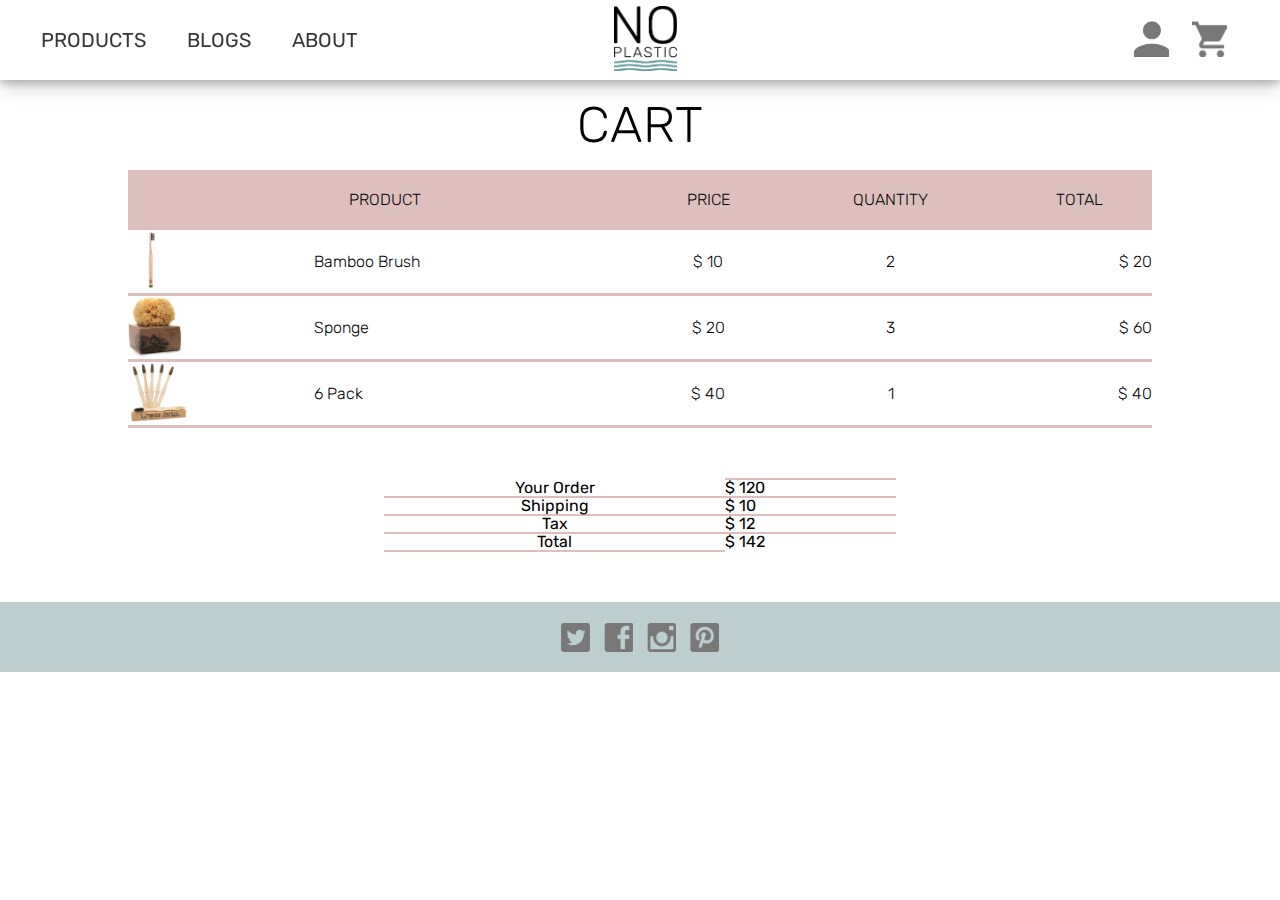
==== cart.html @ 3b0a66cd "cart" ====
<!DOCTYPE html>
<html>
    <head>
        <meta charset="utf-8">
        <title>No Plastic</title>
        <link href="https://fonts.googleapis.com/css?family=Rubik:300,400,700" rel="stylesheet">
        <link rel="icon" href="img/logo_icon.png">
        <link rel="stylesheet" href="css/reset.css">
        <link rel="stylesheet" href="css/styles_heida.css">
         <link rel="stylesheet" href="css/flex.css">
    </head>
    
    <body id="master">
        <!-- main-container heldur utan um allt og passar að það sé ekki meira en 1440px. -->
        <div class="main-container">
            <!-- Flex utan um flex-nav  -->
            <header id="main-header">
                <!-- Flex child af navbar til vinstri -->
                <div class="flex-nav-left">
                    <nav class="nav-left">
                        <ul class="navbar">
                            <li class="nav-buttons"><a href="products.html">Products</a>
                            </li>
                            <li class="nav-buttons"><a href="index.html">Blogs</a>
                            </li>
                            <li class="nav-buttons"><a href="index.html">About</a>
                            </li>
                        </ul>
                    </nav>
                </div>
                <div class="flex-nav-center">
                    <a href="index.html"><img class="logo" src="img/LOGO_LARGE.png"></a>
                </div>
                <!-- Flex child af navbar til hægri -->
                <div class="flex-nav-right">
                    <a href="index.html"><img class="nav-icon login-ico" src="img/signin.png"></a>
                    <a href="index.html"><img class="nav-icon cart-ico" src="img/cart.png"></a>
                </div>
            </header>
            <section class="cart_container">
                <div>
                    <h2>Cart</h2>
                </div>
                <table class="cart_items">
                    <tr>
                        <th colspan="2">Product</th>
                        <th>Price</th>
                        <th>Quantity</th>
                        <th>Total</th>
                    </tr>
                    <tr>
                        <td>
                            <img src="img/tannb_sv.png">
                        </td>
                        <td>Bamboo Brush</td>
                        <td class="ci_center">$ 10</td>
                        <td class="ci_center">2</td>
                        <td class="ci_right">$ 20</td>
                    </tr>
                    <tr>
                        <td>
                            <img src="img/sponge.png">
                        </td>
                        <td>Sponge</td>
                        <td class="ci_center">$ 20</td>
                        <td class="ci_center">3</td>
                        <td class="ci_right">$ 60</td>
                    </tr>
                    <tr>
                        <td>
                            <img src="img/tannb_6pack.png">
                        </td>
                        <td>6 Pack</td>
                        <td class="ci_center">$ 40</td>
                        <td class="ci_center">1</td>
                        <td class="ci_right">$ 40</td>
                    </tr>
                </table>
                <table class="cart_total">
                    <tr>
                        <th>Your Order</th>
                        <td>$ 120</td>
                    </tr>
                    <tr>
                        <th>Shipping</th>
                        <td>$ 10</td>
                    </tr>
                    <tr>
                        <th>Tax</th>
                        <td>$ 12</td>
                    </tr>
                    <tr>
                        <th>Total</th>
                        <td>$ 142</td>
                    </tr>
                </table>
            </section>
             <footer class="main-footer">
                <div class="footer-content">
                    <img class="footer-mynd" src="img/twitter.png">
                    <img class="footer-mynd" src="img/facebook.png">
                    <img class="footer-mynd" src="img/instagram.png">
                    <img class="footer-mynd" src="img/pinterest.png">
                </div>
            </footer>
        </div>
    </body>
</html>
---- css/styles_heida.css ----
/* ================================= 
  Base Styles
==================================== */

/* Typical body elements */
* {
    box-sizing: border-box;
    /* Undirlína ofl teknir af links */
    text-decoration: none;
}

/* Font family yfir allar síður */
body {
    font-family: 'Rubik', sans-serif;
}

/* Dropshadow undir navbar */
header {
    background: linear-gradient(to bottom, rgba(255,255,255,1) 60%, rgba(255,255,255,0.9), rgba(255,255,255,0.8)); /* Fade out pælingin í navbar */
    box-shadow: 0 4px 8px 0 rgba(0, 0, 0, 0.2), 0 6px 20px 0 rgba(0, 0, 0, 0.19);
    height: 80px;
    position: fixed; /* Set navbar í fixed position */
    top: 0; /* Staðsett á toppnum */
    width: 100%; /* Full width, annars fellur flexið saman*/
}

/* Navbar linkar skilgreindir */
li a {
    font-size: 20px;
    text-transform: uppercase;
    font-style: normal;
    font-weight: normal;
    line-height: 37px;
    font-size: 20px;
    text-align: center;
    /* textcolor noplastic */
    color: #363636;
    /* mér finnst betra að hafa engan skugga 
    text-shadow: 1px 1px 4px rgba(0, 0, 0, 0.25); */
}

li a:hover {
    text-decoration: underline;
    color: #ddbfbd;
}

/* Bil á milli hnappa í navbar */
.nav-buttons {
    margin-left: 41px
}

/* Stillingar á navbar í header */
.cart-ico {
    margin: 0 53px 0 22px;
}

.nav-icon {
    height: 36px;
}

 /* Þetta er til að stilla staðsetningu á logo og miðjusetja alveg (lagast fyrir lokaskil) */
.logo {
    margin: 0 120px 0 -80px;
    height: 65px;
}

.front-page {
    background-image: url(../img/main-banner.jpg);
    background-repeat: no-repeat;
    background-size: cover;
    background-position: center;
    height: 100vh;
}

/* Texti í forsíðumynd og shop now hnappur */

.title-button {
    display: flex;
    flex-direction: column;
    padding-top: 30%;
    padding-left: 50%;
}

#front-button {
    box-shadow: none;
    border: 1px solid #C2A2A0;
}

/* Heading texti í forsíðumynd mynd */
 h1.front-title-text{
    font-style: normal;
    font-weight: normal;
    line-height: 120px;
    font-size: 64px;
    text-align: center;
    color: #787878;
    margin-bottom: 20px;
}

/* Almennt fyrir h2 */
h2.h2-centered,
h2.h2-normal {
    font-style: normal;
    font-weight: 300;
    line-height: 94px;
    font-size: 50px;
    color: #000000;
    text-shadow: 2px 2px 4px rgba(0, 0, 0, 0.25);
}

h2.h2-centered {
    text-align: center;
    padding: 63px 0 59px;
}

h2.h2-normal {
    padding: 0 0 59px;
}

/* Bil sett svo texti klessist ekki við mynd */ 
.second {
    padding-left: 120px;
}

/* Texti á forsíðu */
.info-text {
    font-style: normal;
    font-weight: normal;
    line-height: 32px;
    font-size: 24px;
    max-width: 350px;
    margin: -20px 0 90px;
    color: #000000;
    text-shadow: 2px 2px 4px rgba(0, 0, 0, 0.25);
}

/* Bleikur takkarnir stórir  */
.btn-holder{
    margin:0 auto;
}
.btn-holder .btn{
    color: #fff;
    padding: 10px 25px;
    background-color: #DDBFBD;
    border: 3px solid #DDBFBD;
    box-shadow: 4px 4px 4px rgba(0, 0, 0, 0.25);
    border-radius: 20px;
    font-size: 24px;
}
.btn-holder .btn:hover{
    background-color: white;
    color: #DDBFBD;
    box-shadow: none;
}
/*Grænu takkarnir stórir */

.btn-holder-green .btn-green{
    color: #fff;
    padding: 10px 35px;
    background-color: #5D9699;
    border: 3px solid #5D9699;
    box-shadow: 4px 4px 4px rgba(0, 0, 0, 0.25);
    border-radius: 20px;
    font-size: 24px;
}
.btn-holder-green .btn-green:hover{
    background-color: white;
    color: #5D9699;
    box-shadow: none;
}

 /* Stillingar á vöruglugga */
.vara {
    padding-top: 20px;  /* Svo vörurnar klessist ekki við rammann á top */
    border: 3px solid #DDBFBD;
    box-sizing: border-box;
    border-radius: 20px;
}

.vara:hover {
    padding-top: 16px; /* Stoppar hökt í innihaldi þegar hoverað er yfir */
    border: 7px solid #DDBFBD;
    box-shadow: 3px 3px 4px rgba(0, 0, 0, 0.25);
}

.vara-text,
.vara-price {
    font-family: Rubik;
    font-style: normal;
    font-weight: 300;
    line-height: normal;
    font-size: 24px;
    text-align: center;
    color: #000000;
}

.vara-price {
    font-weight: normal;
    margin-bottom: 40px;
}

.info {
    width: 43%;
}

/* Bilið á milli vara og infoglugga */ 
.other-content {
    padding-top: 50px;
}

/* myndir í info gluggum */
.first {
    background-image: url(../img/plastics.jpg);
    background-repeat: no-repeat;
}

.fourth {
    background-image: url(../img/bakan.jpg);
    background-repeat: no-repeat;
}

/* paragraph textinn í info gluggum */
p.info-text {
    font-size: 30px;
}

/* Er í einhverju veseni með að koma iconunum í vertical align middle */
.main-footer {
    height: 70px;
    background-color: #BDCECF;
    /* margin-top: 90px; */
    width:100%;
    vertical-align: middle; /* Skoða hvað veldur að þetta virkar ekki */
   
   
}
.footer-content{
    display: flex;
    width: 100%;
    height: 100%;
    justify-content: center;
    align-items: center;
}

.footer-mynd {
    height: 29px;
    margin: 0 7px;
}


/* Stillingar á myndum í ramma */
.vara-mynd {
    align-self: center; /* kemur í veg fyrir að myndit "strekkist" */
    height: 300px; /* Myndir voru of stórar */
    margin-bottom: 30px; /* Ýta takka aðeins frá verðinu */
}

/* Safn af vörum með verðmiða */
.voru-content {
    display: flex;
    flex: 1;
    flex-wrap: wrap;
    align-self: center;
    margin: auto;
    justify-content: center;
}

.vara-texti {
    display: flex;
    flex-direction: column;
    align-self: center;
    margin: auto;
    justify-content: center;
    max-width: 1400px;
}

/***** CART SÍÐA - TABLES *****/


.cart_container h2 {
    margin-top: 100px;
    margin-bottom: 20px;
    font-size: 50px;
    font-weight: 300;
    text-align: center;
    text-transform: uppercase;
}
.cart_container {
    margin-top: 80px;
}
.cart_items {
    width: 80%;
    margin: 0 auto;
}
.cart_items td img {
    height: 60px;
}
.cart_items tr th {
    font-size: 32;
    font-weight: 300;
    background-color: #DDBFBD;
    text-transform: uppercase;
    height: 60px;
    vertical-align: middle;
}
.cart_items tr td {
    font-weight: 300;
    height: 60px;
    border-bottom: 3px solid #DDBFBD;
    vertical-align: middle;
}
td.ci_center {
    text-align: center;
}
td.ci_right {
    text-align: right;
}

/* neðri hlutinn af cartinu "TOTAL"*/
.cart_total {
    width: 40%;
    margin: 0 auto;
    margin-top: 50px;
    margin-bottom: 50px;
    
}
.cart_total tr th {
    border-bottom: 2px solid #DDBFBD;
}
.cart_total tr td {
    border-top: 2px solid #DDBFBD;
}

/* Fyrsta media query kemur þegar fyrsti vörugluggi fellur niður */
@media (max-width:1220px) {

    .voru-content {
        flex-direction: column;
    }

    /* Röðun á efni í other content */
    .first {
        order: -2; /* Passa að þetta sé efst */
    }

    .second {
        order: -1; /* Passa að þetta koma á eftir first */
        padding-left: 0px; /* Fjarlægi padding svo textinn verðir eins og í third */
    }

    .third { 
        order: 1; /* Passa að þetta verða á eftir fourth, verði neðst */
    }

    .fourth {
        order: 0; /* Passa að þetta verði á eftir second */
    }

    .title-button {
        padding: 15% 0 0;
    }
}
---- css/flex.css ----
/* Gerir header og components í navbar að að flex containers */
header,
.flex-nav-left,
.flex-nav-right {
    display: flex;
    align-items: center;
}

header {
    justify-content: space-between;
}

.navbar {
    display: flex;
    flex-direction: row;
}



/* Child af voru-content */
.vara {
    display: flex;
    flex-direction: column;
    height: 552px;
    width: 380px;
    margin: 12px 10px;
}

/* Heitir hér buy en er bæði kaupa og read more hnappaútlit */
.buy {
    display: flex;
    align-items: center;
    justify-content: center;
}

/* Upplýsingatexti undir vörum */
.other-content {
    display: flex;
    flex: 1;
    flex-wrap: wrap;
    align-self: center;
    margin: auto;
    justify-content: center;
}

/* Child af voru-content */
.info {
    display: flex;
    flex-direction: column;
    height: 554px;
    min-width: 577px;
    justify-content: center;
}
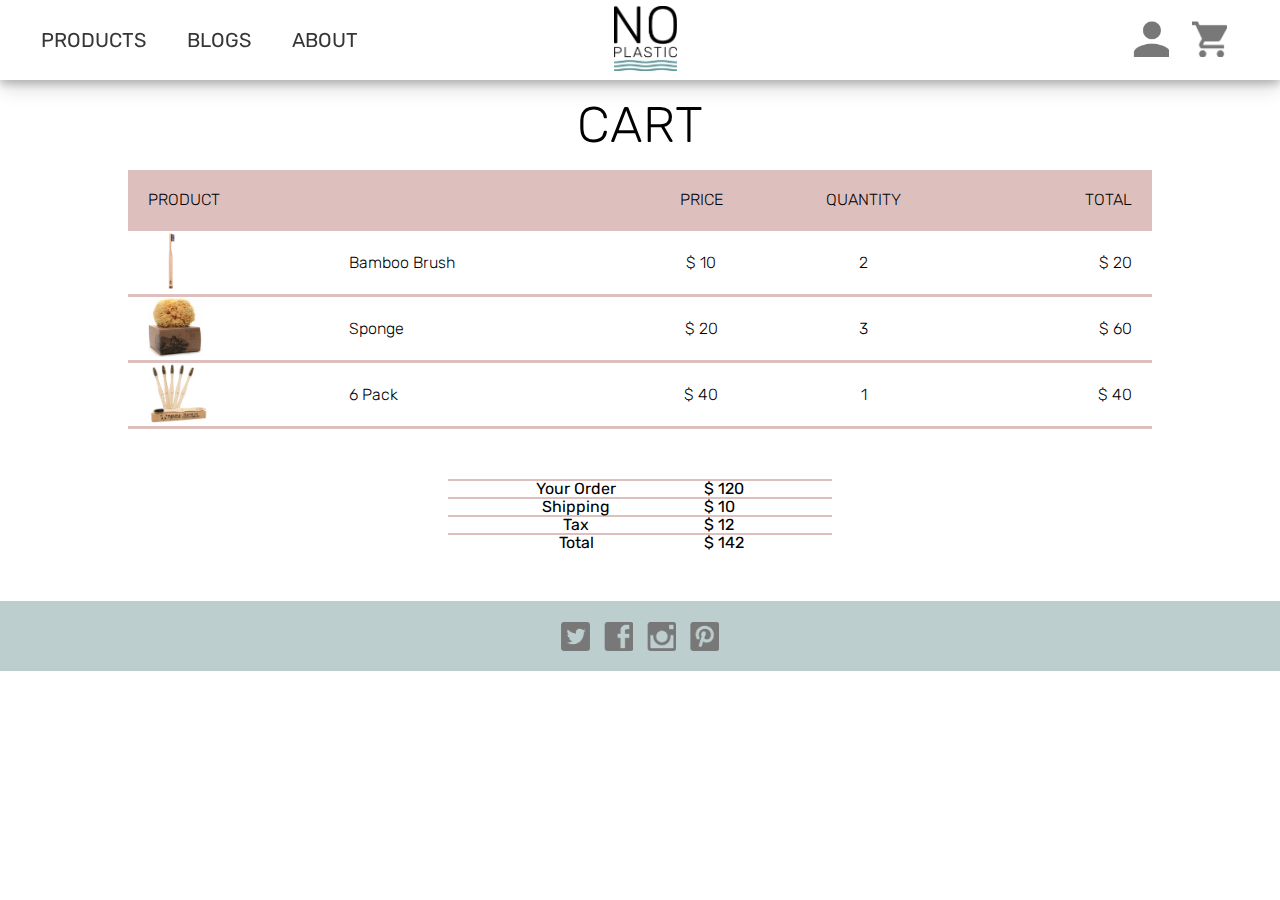
==== commit fd584aa6: "cart css" ====
--- a/cart.html
+++ b/cart.html
@@ -43,37 +43,37 @@
                 </div>
                 <table class="cart_items">
                     <tr>
-                        <th colspan="2">Product</th>
-                        <th>Price</th>
-                        <th>Quantity</th>
-                        <th>Total</th>
+                        <th class="product" colspan="2">Product</th>
+                        <th class="price">Price</th>
+                        <th class="quantity">Quantity</th>
+                        <th class="total">Total</th>
                     </tr>
                     <tr>
-                        <td>
+                        <td class="product_img">
                             <img src="img/tannb_sv.png">
                         </td>
                         <td>Bamboo Brush</td>
-                        <td class="ci_center">$ 10</td>
-                        <td class="ci_center">2</td>
-                        <td class="ci_right">$ 20</td>
+                        <td class="price">$ 10</td>
+                        <td class="quantity">2</td>
+                        <td class="total">$ 20</td>
                     </tr>
                     <tr>
-                        <td>
+                        <td class="product_img">
                             <img src="img/sponge.png">
                         </td>
                         <td>Sponge</td>
-                        <td class="ci_center">$ 20</td>
-                        <td class="ci_center">3</td>
-                        <td class="ci_right">$ 60</td>
+                        <td class="price">$ 20</td>
+                        <td class="quantity">3</td>
+                        <td class="total">$ 60</td>
                     </tr>
                     <tr>
-                        <td>
+                        <td class="product_img">
                             <img src="img/tannb_6pack.png">
                         </td>
                         <td>6 Pack</td>
-                        <td class="ci_center">$ 40</td>
-                        <td class="ci_center">1</td>
-                        <td class="ci_right">$ 40</td>
+                        <td class="price">$ 40</td>
+                        <td class="quantity">1</td>
+                        <td class="total">$ 40</td>
                     </tr>
                 </table>
                 <table class="cart_total">
--- a/css/styles_heida.css
+++ b/css/styles_heida.css
@@ -276,6 +276,7 @@
 
 /***** CART SÍÐA - TABLES *****/
 
+/* efri hluti af carti "CART ITEMS" */
 
 .cart_container h2 {
     margin-top: 100px;
@@ -294,6 +295,7 @@
 }
 .cart_items td img {
     height: 60px;
+    padding-left: 20px;
 }
 .cart_items tr th {
     font-size: 32;
@@ -308,27 +310,33 @@
     height: 60px;
     border-bottom: 3px solid #DDBFBD;
     vertical-align: middle;
-}
-td.ci_center {
-    text-align: center;
-}
-td.ci_right {
+} 
+td.price,
+td.quantity  {
+    text-align: center;
+}
+td.total,
+th.total{
     text-align: right;
+    padding-right: 20px;
+}
+th.product {
+    text-align: left;
+    padding-left: 20px;
 }
 
 /* neðri hlutinn af cartinu "TOTAL"*/
 .cart_total {
-    width: 40%;
+    width: 30%;
     margin: 0 auto;
     margin-top: 50px;
     margin-bottom: 50px;
     
 }
-.cart_total tr th {
-    border-bottom: 2px solid #DDBFBD;
-}
-.cart_total tr td {
+.cart_total tr th,
+td {
     border-top: 2px solid #DDBFBD;
+    
 }
 
 /* Fyrsta media query kemur þegar fyrsti vörugluggi fellur niður */
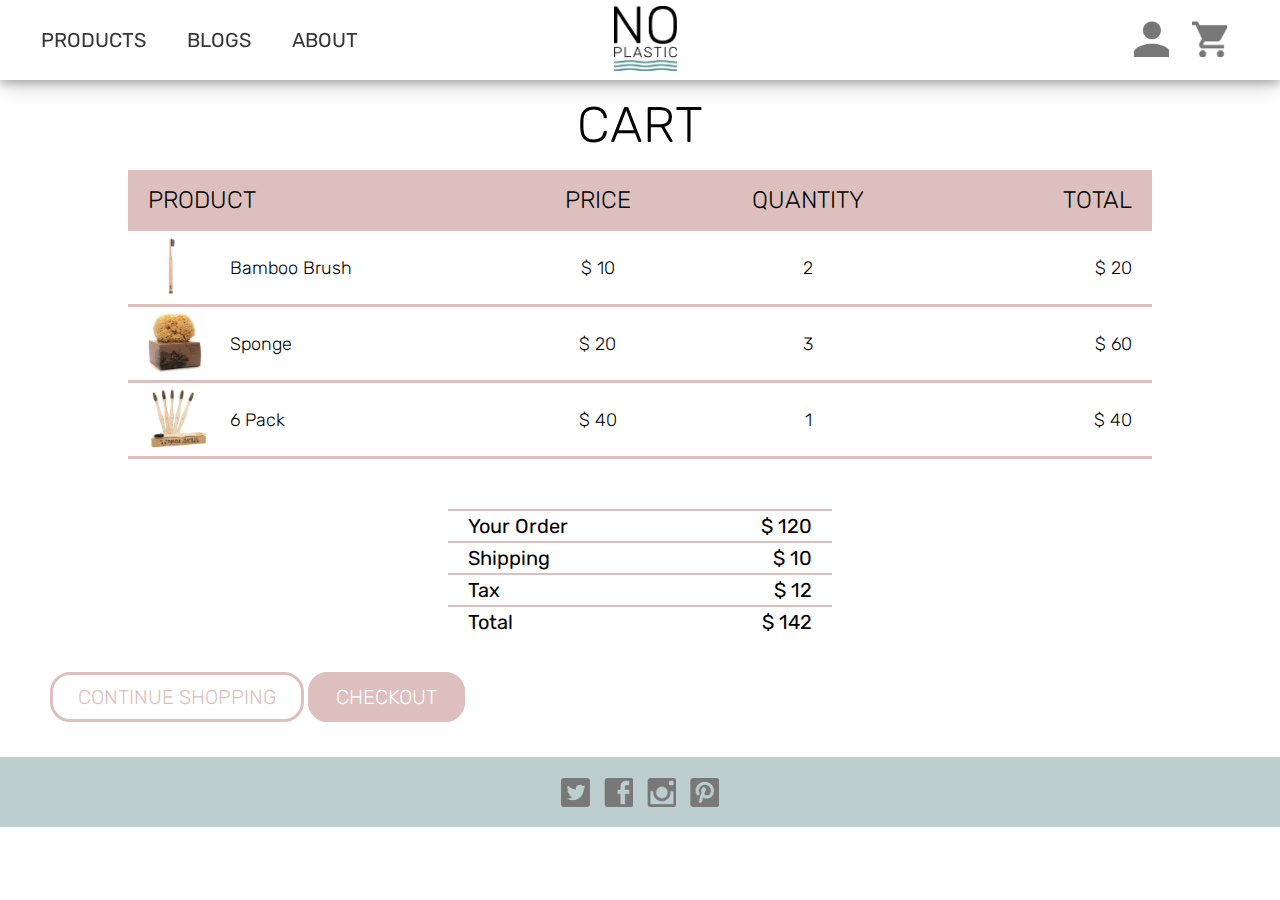
==== commit 76b36122: "cart síða" ====
--- a/cart.html
+++ b/cart.html
@@ -78,23 +78,27 @@
                 </table>
                 <table class="cart_total">
                     <tr>
-                        <th>Your Order</th>
-                        <td>$ 120</td>
+                        <th class="order_total">Your Order</th>
+                        <td class="total">$ 120</td>
                     </tr>
                     <tr>
-                        <th>Shipping</th>
-                        <td>$ 10</td>
+                        <th class="order_total">Shipping</th>
+                        <td class="total">$ 10</td>
                     </tr>
                     <tr>
-                        <th>Tax</th>
-                        <td>$ 12</td>
+                        <th class="order_total">Tax</th>
+                        <td class="total">$ 12</td>
                     </tr>
                     <tr>
-                        <th>Total</th>
-                        <td>$ 142</td>
+                        <th class="order_total">Total</th>
+                        <td class="total">$ 142</td>
                     </tr>
                 </table>
             </section>
+            <div class="cart_btn_holder">
+                <a class="cont_shop_btn" href="products.html">Continue Shopping</a>
+                <a class="checkout_btn" href="checkout.html">Checkout</a>
+            </div>
              <footer class="main-footer">
                 <div class="footer-content">
                     <img class="footer-mynd" src="img/twitter.png">
--- a/css/styles_heida.css
+++ b/css/styles_heida.css
@@ -227,11 +227,12 @@
 /* Er í einhverju veseni með að koma iconunum í vertical align middle */
 .main-footer {
     height: 70px;
-    background-color: #BDCECF;
+    display: flex;
     /* margin-top: 90px; */
     width:100%;
     vertical-align: middle; /* Skoða hvað veldur að þetta virkar ekki */
-   
+    background-color: #BDCECF;
+    
    
 }
 .footer-content{
@@ -297,8 +298,11 @@
     height: 60px;
     padding-left: 20px;
 }
+td.product_img {
+    width: 10%;
+}
 .cart_items tr th {
-    font-size: 32;
+    font-size: 24px;
     font-weight: 300;
     background-color: #DDBFBD;
     text-transform: uppercase;
@@ -306,6 +310,7 @@
     vertical-align: middle;
 }
 .cart_items tr td {
+    font-size: 18px;
     font-weight: 300;
     height: 60px;
     border-bottom: 3px solid #DDBFBD;
@@ -320,23 +325,60 @@
     text-align: right;
     padding-right: 20px;
 }
-th.product {
+th.product,
+th.order_total {
     text-align: left;
     padding-left: 20px;
 }
 
 /* neðri hlutinn af cartinu "TOTAL"*/
 .cart_total {
+    font-size: 20px;
+    font-weight: 400;
     width: 30%;
     margin: 0 auto;
     margin-top: 50px;
     margin-bottom: 50px;
-    
-}
+}
+
 .cart_total tr th,
 td {
     border-top: 2px solid #DDBFBD;
-    
+    padding-top: 5px;
+    padding-bottom: 5px;
+}
+/****** CART BUTTONS ******/
+
+.cart_btn_holder{
+    margin: 50px;
+}
+.cart_btn_holder .cont_shop_btn{
+    color: #DDBFBD;
+    padding: 10px 25px;
+    background-color: #fff;
+    border: 3px solid #DDBFBD;
+    border-radius: 20px;
+    font-size: 20px;
+    font-weight: 300;
+    text-transform: uppercase;
+}
+.cart_btn_holder .cont_shop_btn:hover{
+    background-color: #DDBFBD;
+    color: #fff;
+}
+.cart_btn_holder .checkout_btn{
+    color: #fff;
+    padding: 10px 25px;
+    background-color: #DDBFBD;
+    border: 3px solid #DDBFBD;
+    border-radius: 20px;
+    font-size: 20px;
+    font-weight: 300;
+    text-transform: uppercase;
+}
+.cart_btn_holder .checkout_btn:hover{
+    background-color: white;
+    color: #DDBFBD;
 }
 
 /* Fyrsta media query kemur þegar fyrsti vörugluggi fellur niður */
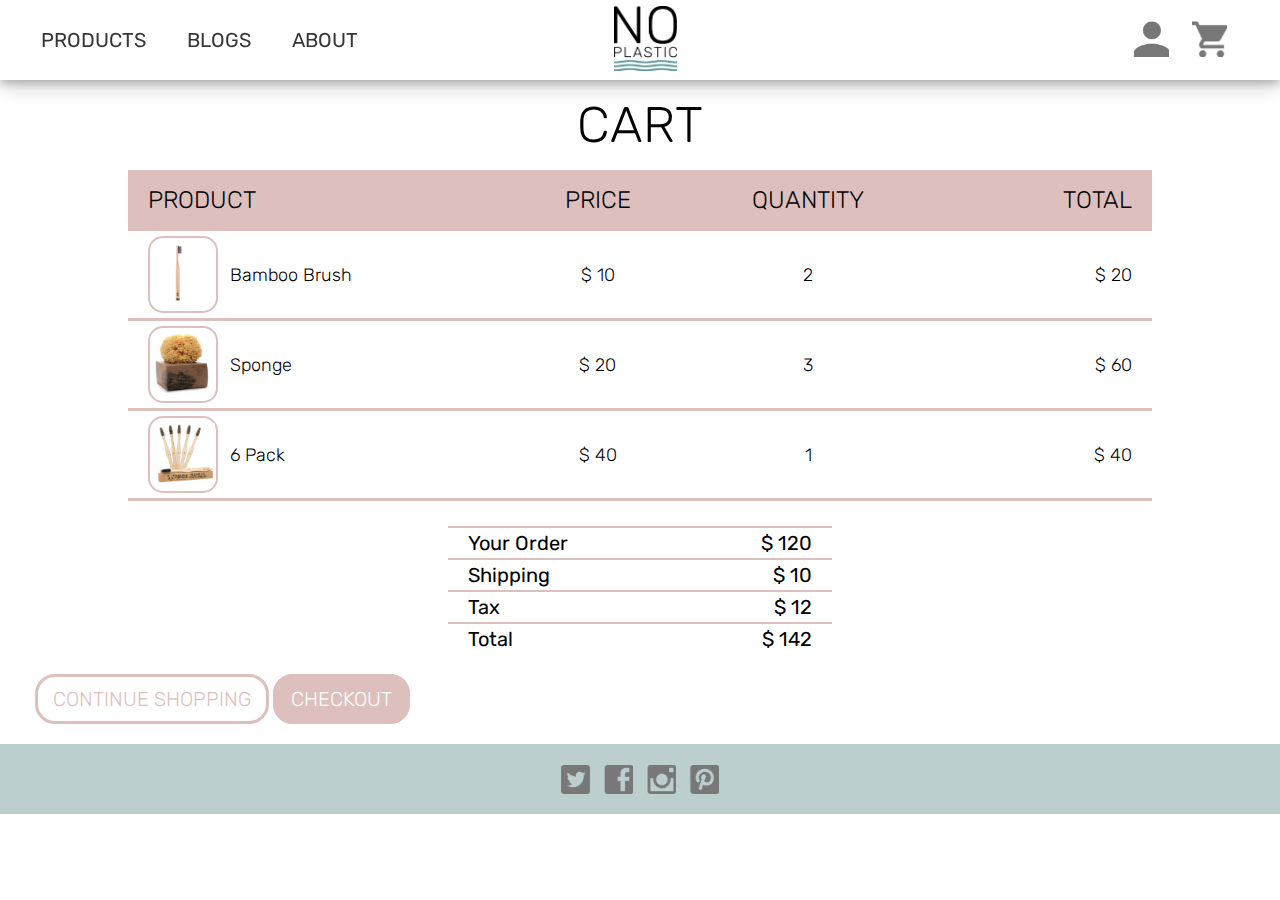
==== commit 22fcc2a4: "cart" ====
--- a/cart.html
+++ b/cart.html
@@ -50,7 +50,9 @@
                     </tr>
                     <tr>
                         <td class="product_img">
-                            <img src="img/tannb_sv.png">
+                            <div class="img_frame">
+                                <img src="img/tannb_sv.png">
+                            </div>
                         </td>
                         <td>Bamboo Brush</td>
                         <td class="price">$ 10</td>
@@ -59,7 +61,9 @@
                     </tr>
                     <tr>
                         <td class="product_img">
-                            <img src="img/sponge.png">
+                            <div class="img_frame">
+                                <img src="img/sponge.png">
+                            </div>
                         </td>
                         <td>Sponge</td>
                         <td class="price">$ 20</td>
@@ -68,7 +72,9 @@
                     </tr>
                     <tr>
                         <td class="product_img">
-                            <img src="img/tannb_6pack.png">
+                            <div class="img_frame">
+                                <img src="img/tannb_6pack.png">
+                            </div>
                         </td>
                         <td>6 Pack</td>
                         <td class="price">$ 40</td>
--- a/css/styles_heida.css
+++ b/css/styles_heida.css
@@ -279,6 +279,9 @@
 
 /* efri hluti af carti "CART ITEMS" */
 
+.cart_container {
+    margin-top: 75px;
+}
 .cart_container h2 {
     margin-top: 100px;
     margin-bottom: 20px;
@@ -287,19 +290,29 @@
     text-align: center;
     text-transform: uppercase;
 }
-.cart_container {
-    margin-top: 80px;
-}
 .cart_items {
     width: 80%;
     margin: 0 auto;
 }
+td.product_img {
+    width: 10%;
+    padding-left: 20px;
+}
+div.img_frame {
+    background:transparent;
+    padding:5px;
+    border:2px solid #DDBFBD;
+    border-radius: 15px;
+    width: 70px;
+}
 .cart_items td img {
     height: 60px;
-    padding-left: 20px;
-}
-td.product_img {
-    width: 10%;
+    align-items: center;
+    /*padding: 5px;
+    border: 2px solid #DDBFBD;
+    border-radius: 15px;*/
+    
+    
 }
 .cart_items tr th {
     font-size: 24px;
@@ -336,9 +349,9 @@
     font-size: 20px;
     font-weight: 400;
     width: 30%;
-    margin: 0 auto;
-    margin-top: 50px;
-    margin-bottom: 50px;
+    margin: 25px auto;
+    /*margin-top: 50px;
+    margin-bottom: 50px;*/
 }
 
 .cart_total tr th,
@@ -350,11 +363,11 @@
 /****** CART BUTTONS ******/
 
 .cart_btn_holder{
-    margin: 50px;
-}
-.cart_btn_holder .cont_shop_btn{
+    margin: 35px;
+}
+.cont_shop_btn{
     color: #DDBFBD;
-    padding: 10px 25px;
+    padding: 10px 15px;
     background-color: #fff;
     border: 3px solid #DDBFBD;
     border-radius: 20px;
@@ -362,13 +375,13 @@
     font-weight: 300;
     text-transform: uppercase;
 }
-.cart_btn_holder .cont_shop_btn:hover{
+.cont_shop_btn:hover{
     background-color: #DDBFBD;
     color: #fff;
 }
-.cart_btn_holder .checkout_btn{
+.checkout_btn{
     color: #fff;
-    padding: 10px 25px;
+    padding: 10px 15px;
     background-color: #DDBFBD;
     border: 3px solid #DDBFBD;
     border-radius: 20px;
@@ -376,7 +389,7 @@
     font-weight: 300;
     text-transform: uppercase;
 }
-.cart_btn_holder .checkout_btn:hover{
+.checkout_btn:hover{
     background-color: white;
     color: #DDBFBD;
 }
--- a/css/flex.css
+++ b/css/flex.css
@@ -21,6 +21,7 @@
 .vara {
     display: flex;
     flex-direction: column;
+    align-items: center;
     height: 552px;
     width: 380px;
     margin: 12px 10px;
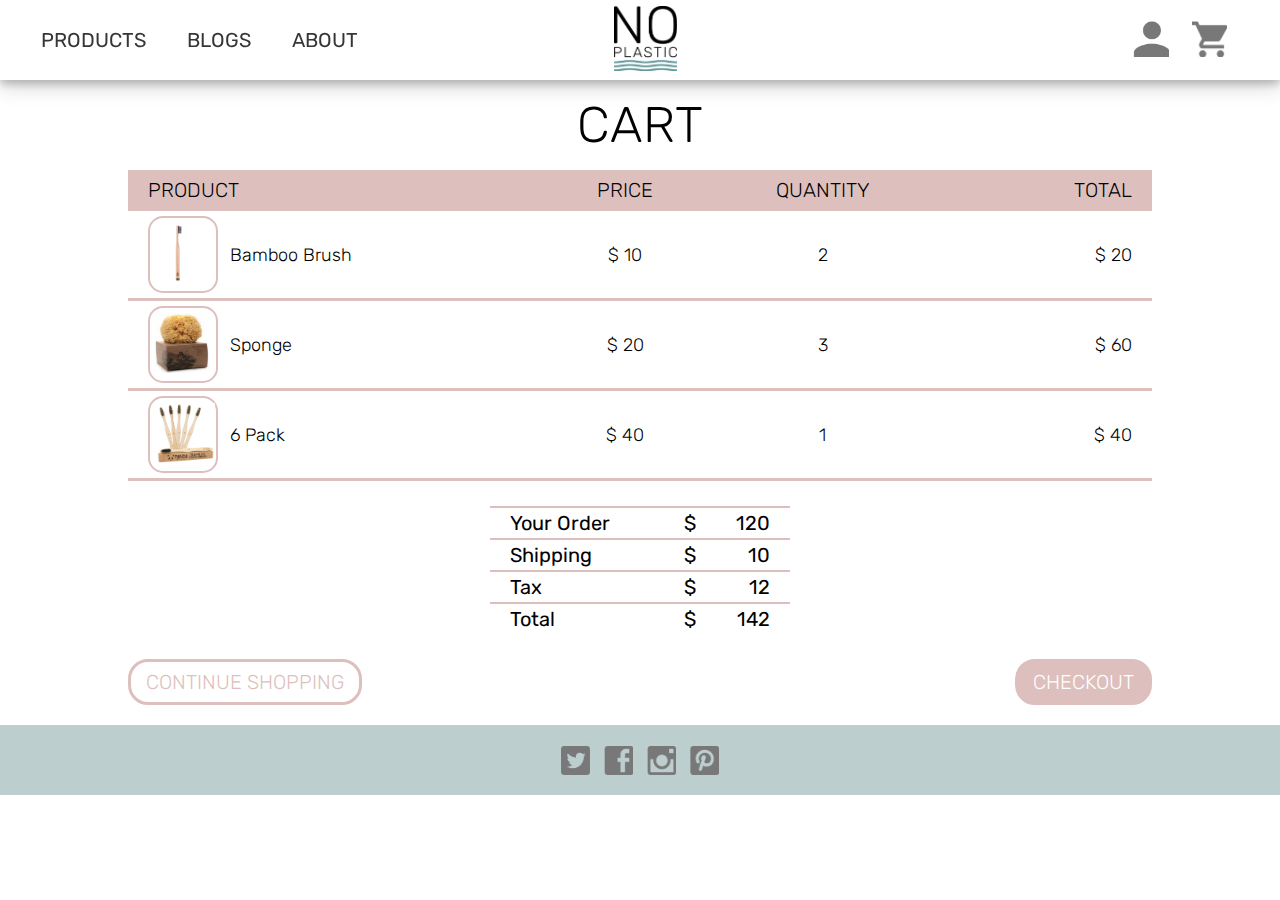
==== commit de497f0d: "cart" ====
--- a/cart.html
+++ b/cart.html
@@ -85,19 +85,23 @@
                 <table class="cart_total">
                     <tr>
                         <th class="order_total">Your Order</th>
-                        <td class="total">$ 120</td>
+                        <td class="currency">$</td>
+                        <td class="total">120</td>
                     </tr>
                     <tr>
                         <th class="order_total">Shipping</th>
-                        <td class="total">$ 10</td>
+                        <td class="currency">$</td>
+                        <td class="total">10</td>
                     </tr>
                     <tr>
                         <th class="order_total">Tax</th>
-                        <td class="total">$ 12</td>
+                        <td class="currency">$</td>
+                        <td class="total">12</td>
                     </tr>
                     <tr>
                         <th class="order_total">Total</th>
-                        <td class="total">$ 142</td>
+                        <td class="currency">$</td>
+                        <td class="total">142</td>
                     </tr>
                 </table>
             </section>
--- a/css/styles_heida.css
+++ b/css/styles_heida.css
@@ -308,18 +308,13 @@
 .cart_items td img {
     height: 60px;
     align-items: center;
-    /*padding: 5px;
-    border: 2px solid #DDBFBD;
-    border-radius: 15px;*/
-    
-    
 }
 .cart_items tr th {
-    font-size: 24px;
+    font-size: 20px;
     font-weight: 300;
     background-color: #DDBFBD;
     text-transform: uppercase;
-    height: 60px;
+    height: 40px;
     vertical-align: middle;
 }
 .cart_items tr td {
@@ -348,10 +343,8 @@
 .cart_total {
     font-size: 20px;
     font-weight: 400;
-    width: 30%;
+    width: 300px;
     margin: 25px auto;
-    /*margin-top: 50px;
-    margin-bottom: 50px;*/
 }
 
 .cart_total tr th,
@@ -363,7 +356,11 @@
 /****** CART BUTTONS ******/
 
 .cart_btn_holder{
-    margin: 35px;
+    display: flex;
+    justify-content: space-between;
+    width: 80%;
+    margin: 0 auto;
+    padding-bottom: 20px;
 }
 .cont_shop_btn{
     color: #DDBFBD;
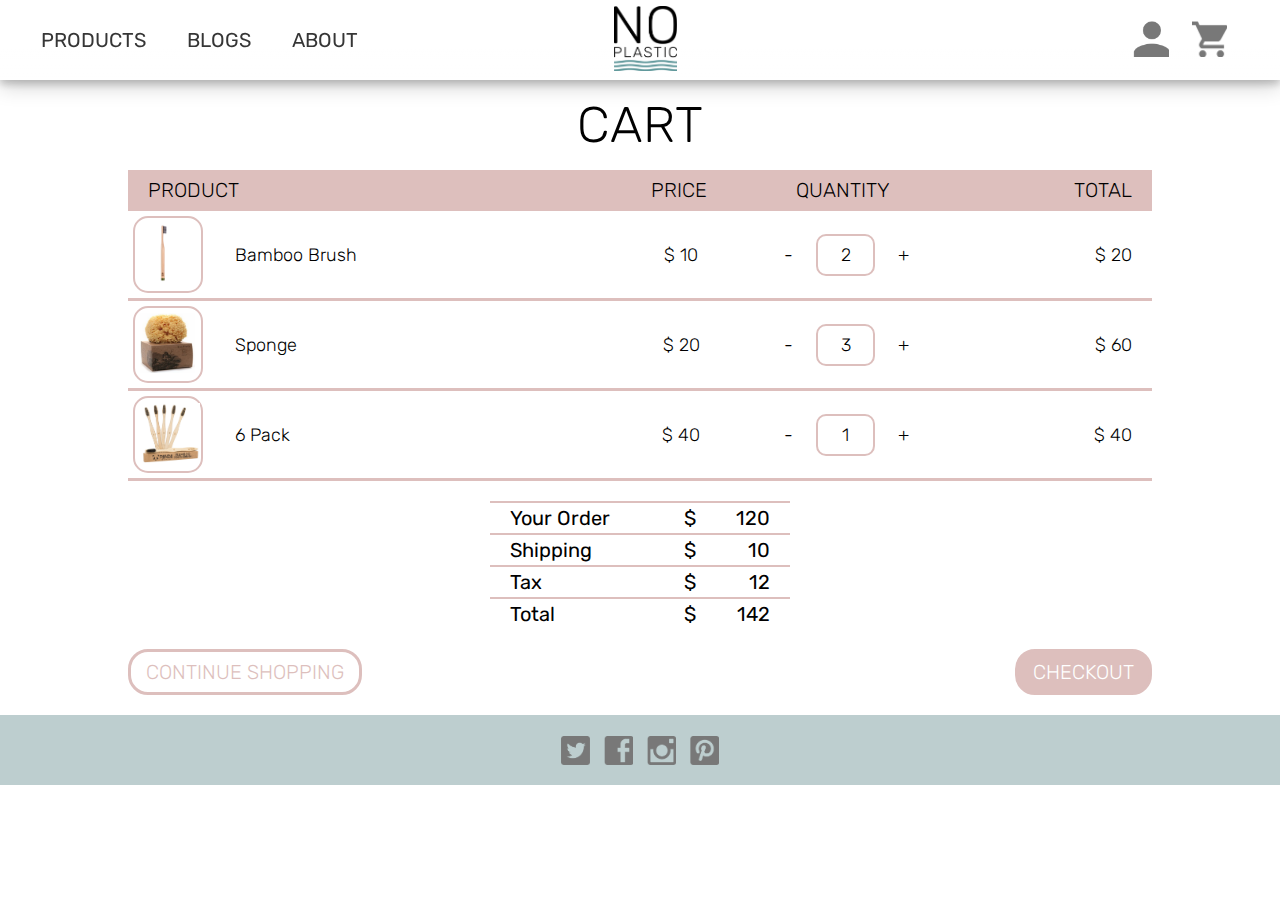
==== commit a5c7bfe2: "cart síða" ====
--- a/cart.html
+++ b/cart.html
@@ -45,8 +45,8 @@
                     <tr>
                         <th class="product" colspan="2">Product</th>
                         <th class="price">Price</th>
-                        <th class="quantity">Quantity</th>
-                        <th class="total">Total</th>
+                        <th class="quantity" colspan="3">Quantity</th>
+                        <th class="total" colspan="2">Total</th>
                     </tr>
                     <tr>
                         <td class="product_img">
@@ -56,7 +56,11 @@
                         </td>
                         <td>Bamboo Brush</td>
                         <td class="price">$ 10</td>
-                        <td class="quantity">2</td>
+                        <td class="quantity_remove">-</td>
+                        <td class="quantity">
+                            <p class="quantity">2</p>
+                        </td>
+                        <td class="quantity_add">+</td>
                         <td class="total">$ 20</td>
                     </tr>
                     <tr>
@@ -67,7 +71,11 @@
                         </td>
                         <td>Sponge</td>
                         <td class="price">$ 20</td>
-                        <td class="quantity">3</td>
+                        <td class="quantity_remove">-</td>
+                        <td class="quantity">
+                            <p class="quantity">3</p>
+                        </td>
+                        <td class="quantity_add">+</td>
                         <td class="total">$ 60</td>
                     </tr>
                     <tr>
@@ -78,7 +86,11 @@
                         </td>
                         <td>6 Pack</td>
                         <td class="price">$ 40</td>
-                        <td class="quantity">1</td>
+                        <td class="quantity_remove">-</td>
+                        <td class="quantity">
+                            <p class="quantity">1</p>
+                        </td>
+                        <td class="quantity_add">+</td>
                         <td class="total">$ 40</td>
                     </tr>
                 </table>
--- a/css/styles_heida.css
+++ b/css/styles_heida.css
@@ -300,8 +300,8 @@
 }
 div.img_frame {
     background:transparent;
-    padding:5px;
-    border:2px solid #DDBFBD;
+    padding: 5px;
+    border: 2px solid #DDBFBD;
     border-radius: 15px;
     width: 70px;
 }
@@ -323,9 +323,9 @@
     height: 60px;
     border-bottom: 3px solid #DDBFBD;
     vertical-align: middle;
+    padding-left: 5px;
 } 
-td.price,
-td.quantity  {
+td.price  {
     text-align: center;
 }
 td.total,
@@ -338,13 +338,25 @@
     text-align: left;
     padding-left: 20px;
 }
-
+td.quantity {
+    text-align: center;
+    width: 30px; 
+}
+p.quantity {
+    border: 2px solid #DDBFBD;
+    border-radius: 10px;
+    padding: 10px 5px;
+}
+td.quantity_add, td.quantity_remove {
+    text-align: center;
+    width: 5%;
+}
 /* neðri hlutinn af cartinu "TOTAL"*/
 .cart_total {
     font-size: 20px;
     font-weight: 400;
     width: 300px;
-    margin: 25px auto;
+    margin: 20px auto;
 }
 
 .cart_total tr th,
@@ -420,3 +432,40 @@
         padding: 15% 0 0;
     }
 }
+@media (max-width:600px) {
+    .cont_shop_btn{
+        font-size: 16px;
+        border-radius: 15px;
+    }
+    .checkout_btn{
+        font-size: 16px;
+        border-radius: 15px;
+    }
+    .cart_items tr th {
+        font-size: 16px;
+        height: 35px;
+        padding: 0px 10px;
+    }
+    .cart_items tr td {
+        font-size: 16px;
+    }
+    .cart_btn_holder{
+        width: 90%;
+        padding-bottom: 20px;
+    }
+    .cart_items {
+        width: 90%;
+    }
+    p.quantity {
+        font-size: 16px;
+        padding: 10px 0px;
+    }
+    .cart_container h2 {
+    margin-top: 95px;
+    margin-bottom: 15px;
+    font-size: 45px;
+    }
+}
+@media (max-width:450px) {
+
+}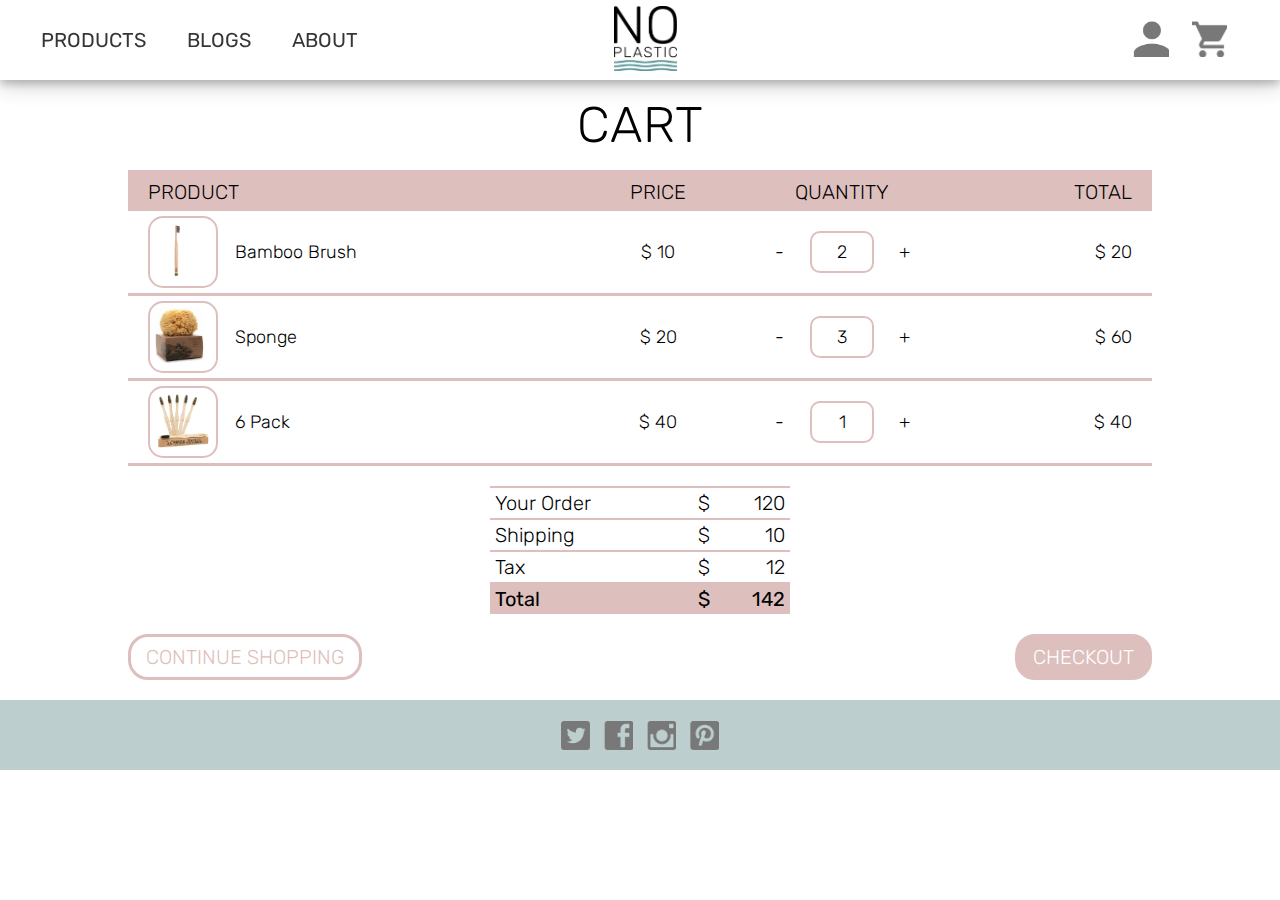
==== commit c6d54b1f: "cart síða" ====
--- a/cart.html
+++ b/cart.html
@@ -96,24 +96,24 @@
                 </table>
                 <table class="cart_total">
                     <tr>
-                        <th class="order_total">Your Order</th>
+                        <td class="final_total">Your Order</td>
                         <td class="currency">$</td>
-                        <td class="total">120</td>
+                        <td class="order_total">120</td>
                     </tr>
                     <tr>
-                        <th class="order_total">Shipping</th>
+                        <td class="final_total">Shipping</td>
                         <td class="currency">$</td>
-                        <td class="total">10</td>
+                        <td class="order_total">10</td>
                     </tr>
                     <tr>
-                        <th class="order_total">Tax</th>
+                        <td class="final_total">Tax</td>
                         <td class="currency">$</td>
-                        <td class="total">12</td>
+                        <td class="order_total">12</td>
                     </tr>
                     <tr>
-                        <th class="order_total">Total</th>
-                        <td class="currency">$</td>
-                        <td class="total">142</td>
+                        <th class="final_total">Total</th>
+                        <th class="currency">$</th>
+                        <th class="order_total">142</th>
                     </tr>
                 </table>
             </section>
--- a/css/styles_heida.css
+++ b/css/styles_heida.css
@@ -296,7 +296,6 @@
 }
 td.product_img {
     width: 10%;
-    padding-left: 20px;
 }
 div.img_frame {
     background:transparent;
@@ -306,8 +305,7 @@
     width: 70px;
 }
 .cart_items td img {
-    height: 60px;
-    align-items: center;
+    height: 55px;
 }
 .cart_items tr th {
     font-size: 20px;
@@ -316,6 +314,7 @@
     text-transform: uppercase;
     height: 40px;
     vertical-align: middle;
+    padding: 0px 10px;
 }
 .cart_items tr td {
     font-size: 18px;
@@ -323,20 +322,24 @@
     height: 60px;
     border-bottom: 3px solid #DDBFBD;
     vertical-align: middle;
-    padding-left: 5px;
-} 
-td.price  {
-    text-align: center;
-}
-td.total,
-th.total{
-    text-align: right;
-    padding-right: 20px;
-}
-th.product,
-th.order_total {
+    padding: 5px 5px;
+}
+/*stærðin á myndunum inní rammanum*/
+.cart_items td img {
+    height: 55px;
+}
+/*padding vinstra megin í table*/
+.cart_items td.product_img {
+    padding-left: 20px;
+}
+.cart_items th.product {
     text-align: left;
     padding-left: 20px;
+}
+/*centera verðið og magnið
+til að búa til + og - gaurana*/
+td.price  {
+    text-align: center;
 }
 td.quantity {
     text-align: center;
@@ -347,23 +350,37 @@
     border-radius: 10px;
     padding: 10px 5px;
 }
-td.quantity_add, td.quantity_remove {
+td.quantity_add,
+td.quantity_remove {
     text-align: center;
     width: 5%;
 }
-/* neðri hlutinn af cartinu "TOTAL"*/
+/* total dálkur - til að fá stærra padding á hægri endann á table*/
+.cart_items td.total,
+.cart_items th.total {
+    text-align: right;
+    padding-right: 20px;
+}
+/* neðri table af cartinu "TOTAL"*/
 .cart_total {
     font-size: 20px;
-    font-weight: 400;
+    font-weight: 300;
     width: 300px;
     margin: 20px auto;
 }
-
-.cart_total tr th,
-td {
+.cart_total tr td, th {
     border-top: 2px solid #DDBFBD;
-    padding-top: 5px;
-    padding-bottom: 5px;
+    padding: 5px 5px;
+}
+.final_total {
+    text-align: left;
+}
+.order_total, .currency {
+    text-align: right;
+}
+.cart_total th {
+    background-color: #DDBFBD;
+    font-weight: 400;
 }
 /****** CART BUTTONS ******/
 
@@ -432,6 +449,7 @@
         padding: 15% 0 0;
     }
 }
+
 @media (max-width:600px) {
     .cont_shop_btn{
         font-size: 16px;
@@ -444,10 +462,17 @@
     .cart_items tr th {
         font-size: 16px;
         height: 35px;
-        padding: 0px 10px;
     }
     .cart_items tr td {
         font-size: 16px;
+    }
+    .cart_items td.product_img,
+    .cart_items th.product {
+        padding-left: 10px;
+    }
+    .cart_items td.total,
+    .cart_items th.total {
+        padding-right: 10px;
     }
     .cart_btn_holder{
         width: 90%;
@@ -461,9 +486,9 @@
         padding: 10px 0px;
     }
     .cart_container h2 {
-    margin-top: 95px;
-    margin-bottom: 15px;
-    font-size: 45px;
+        margin-top: 95px;
+        margin-bottom: 15px;
+        font-size: 45px;
     }
 }
 @media (max-width:450px) {
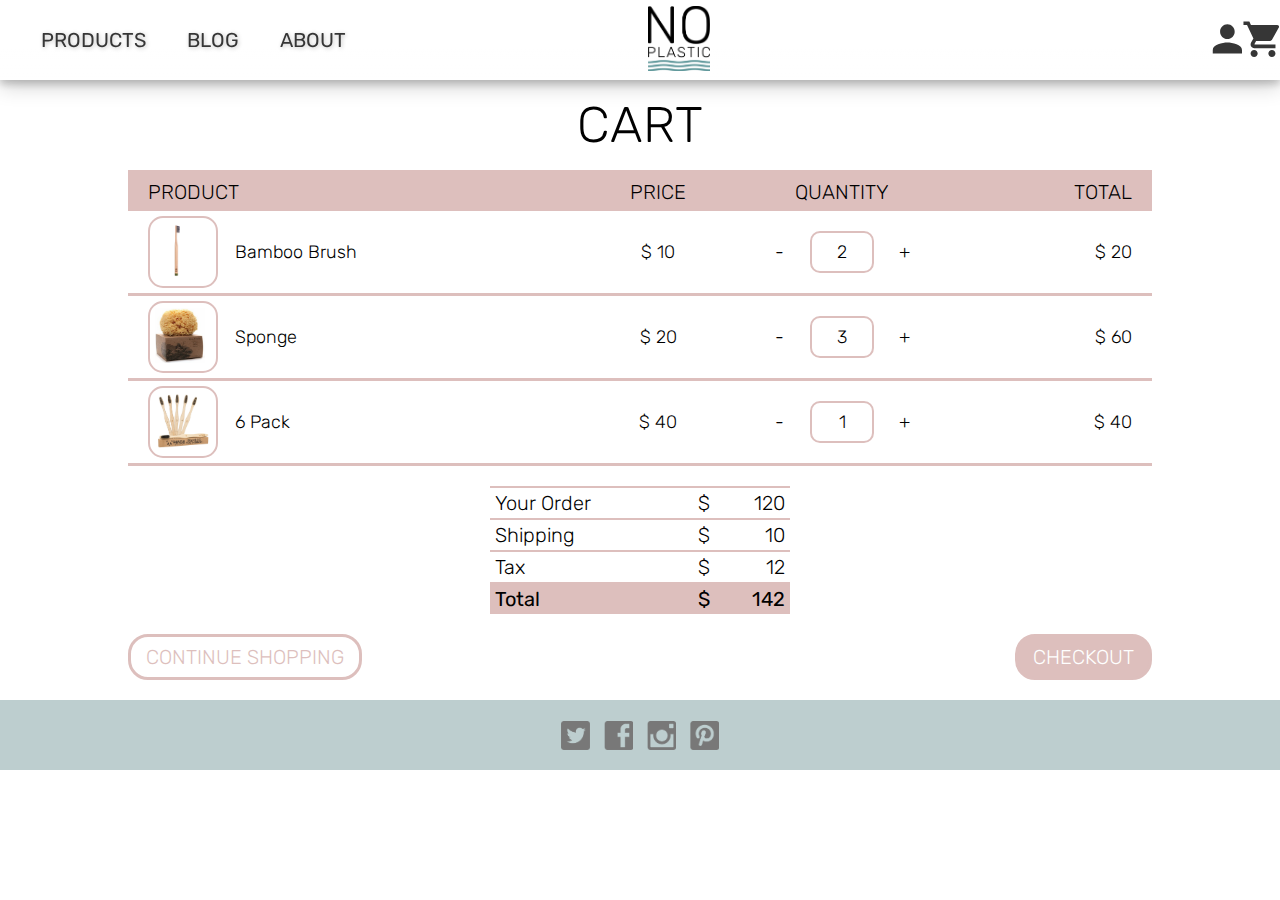
==== commit c71787cd: "cart siða" ====
--- a/cart.html
+++ b/cart.html
@@ -11,32 +11,38 @@
     </head>
     
     <body id="master">
-        <!-- main-container heldur utan um allt og passar að það sé ekki meira en 1440px. -->
-        <div class="main-container">
-            <!-- Flex utan um flex-nav  -->
-            <header id="main-header">
-                <!-- Flex child af navbar til vinstri -->
-                <div class="flex-nav-left">
-                    <nav class="nav-left">
-                        <ul class="navbar">
-                            <li class="nav-buttons"><a href="products.html">Products</a>
-                            </li>
-                            <li class="nav-buttons"><a href="index.html">Blogs</a>
-                            </li>
-                            <li class="nav-buttons"><a href="index.html">About</a>
-                            </li>
-                        </ul>
-                    </nav>
-                </div>
-                <div class="flex-nav-center">
-                    <a href="index.html"><img class="logo" src="img/LOGO_LARGE.png"></a>
-                </div>
-                <!-- Flex child af navbar til hægri -->
-                <div class="flex-nav-right">
-                    <a href="index.html"><img class="nav-icon login-ico" src="img/signin.png"></a>
-                    <a href="index.html"><img class="nav-icon cart-ico" src="img/cart.png"></a>
-                </div>
-            </header>
+        <!-- Flex utan um flex-nav  -->
+        <header id="main-header">
+            <!-- Flex child af navbar til vinstri -->
+            <div class="flex-nav-left">
+                <nav class="nav-left">
+                    <ul class="navbar">
+                        <li class="nav-buttons"><a href="products.html">Products</a>
+                        </li>
+                        <li class="nav-buttons"><a href="blow.html">Blog</a>
+                        </li>
+                        <li class="nav-buttons"><a href="about.html">About</a>
+                        </li>
+                    </ul>
+                </nav>
+            </div>
+            <div class="flex-nav-center">
+                <figure class="swap-on-hover">
+                    <a href="index.html"><img class="logo main-logo swap-on-hover__front-image" src="img/LOGO_LARGE.png"></a>
+                </figure>
+            </div>
+            <!-- Flex child af navbar til hægri -->
+            <div class="flex-nav-right">
+                <a href="index.html"><svg class="nav-icon sign-icon" width="30" height="30" viewBox="0 0 30 30" fill="none"
+                        xmlns="http://www.w3.org/2000/svg">
+                        <path id="sign-svg" fill="#363636" d="M15.3835 14.9418C19.403 14.9418 22.6917 11.6594 22.6917 7.64764C22.6917 3.63587 19.403 0.353516 15.3835 0.353516C11.3639 0.353516 8.0752 3.63587 8.0752 7.64764C8.0752 11.6594 11.3639 14.9418 15.3835 14.9418ZM15.3835 18.5889C10.4504 18.5889 0.766922 20.9595 0.766922 25.883V29.5301H30V25.883C30 20.9595 20.3165 18.5889 15.3835 18.5889Z" />
+                    </svg></a>
+                <a href="cart.html"><svg class="nav-icon cart-icon" width="38" height="37" viewBox="0 0 38 37" fill="none"
+                        xmlns="http://www.w3.org/2000/svg">
+                        <path id="cart-svg" fill="#363636" d="M11.9474 29.7061C9.93759 29.7061 8.29323 31.3472 8.29323 33.3531C8.29323 35.359 9.93759 37.0002 11.9474 37.0002C13.9571 37.0002 15.6015 35.359 15.6015 33.3531C15.6015 31.3472 13.9571 29.7061 11.9474 29.7061ZM0.984985 0.529297V4.17636H4.63912L11.2166 18.0352L8.65867 22.4117C8.47596 22.9587 8.29326 23.6882 8.29326 24.2352C8.29326 26.2411 9.93762 27.8823 11.9474 27.8823H33.8722V24.2352H12.6782C12.4955 24.2352 12.3128 24.0529 12.3128 23.8705V23.6882L13.9572 20.5881H27.4775C28.9391 20.5881 30.0354 19.8587 30.5835 18.7646L37.1609 6.91166C37.5263 6.54695 37.5263 6.3646 37.5263 5.99989C37.5263 4.90577 36.7955 4.17636 35.6993 4.17636H8.65867L7.01431 0.529297H0.984985ZM30.218 29.7061C28.2083 29.7061 26.5639 31.3472 26.5639 33.3531C26.5639 35.359 28.2083 37.0002 30.218 37.0002C32.2278 37.0002 33.8722 35.359 33.8722 33.3531C33.8722 31.3472 32.2278 29.7061 30.218 29.7061Z" />
+                    </svg></a>
+            </div>
+        </header>
             <section class="cart_container">
                 <div>
                     <h2>Cart</h2>
--- a/css/styles_heida.css
+++ b/css/styles_heida.css
@@ -1,7 +1,6 @@
 /* ================================= 
   Base Styles
 ==================================== */
-
 /* Typical body elements */
 * {
     box-sizing: border-box;
@@ -35,8 +34,7 @@
     text-align: center;
     /* textcolor noplastic */
     color: #363636;
-    /* mér finnst betra að hafa engan skugga 
-    text-shadow: 1px 1px 4px rgba(0, 0, 0, 0.25); */
+    text-shadow: 1px 1px 4px rgba(0, 0, 0, 0.25);
 }
 
 li a:hover {
@@ -57,44 +55,28 @@
 .nav-icon {
     height: 36px;
 }
-
  /* Þetta er til að stilla staðsetningu á logo og miðjusetja alveg (lagast fyrir lokaskil) */
 .logo {
     margin: 0 120px 0 -80px;
     height: 65px;
 }
 
-.front-page {
-    background-image: url(../img/main-banner.jpg);
-    background-repeat: no-repeat;
-    background-size: cover;
-    background-position: center;
-    height: 100vh;
-}
-
-/* Texti í forsíðumynd og shop now hnappur */
-
-.title-button {
+/* Gerir header og components í navbar að að flex containers */
+header,
+.flex-nav-left,
+.flex-nav-right {
     display: flex;
-    flex-direction: column;
-    padding-top: 30%;
-    padding-left: 50%;
-}
-
-#front-button {
-    box-shadow: none;
-    border: 1px solid #C2A2A0;
-}
-
-/* Heading texti í forsíðumynd mynd */
- h1.front-title-text{
-    font-style: normal;
-    font-weight: normal;
-    line-height: 120px;
-    font-size: 64px;
-    text-align: center;
-    color: #787878;
-    margin-bottom: 20px;
+    align-items: center;
+}
+
+header {
+    justify-content: space-between;
+    z-index: 1000;
+}
+
+.navbar {
+    display: flex;
+    flex-direction: row;
 }
 
 /* Almennt fyrir h2 */
@@ -117,122 +99,13 @@
     padding: 0 0 59px;
 }
 
-/* Bil sett svo texti klessist ekki við mynd */ 
-.second {
-    padding-left: 120px;
-}
-
-/* Texti á forsíðu */
-.info-text {
-    font-style: normal;
-    font-weight: normal;
-    line-height: 32px;
-    font-size: 24px;
-    max-width: 350px;
-    margin: -20px 0 90px;
-    color: #000000;
-    text-shadow: 2px 2px 4px rgba(0, 0, 0, 0.25);
-}
-
-/* Bleikur takkarnir stórir  */
-.btn-holder{
-    margin:0 auto;
-}
-.btn-holder .btn{
-    color: #fff;
-    padding: 10px 25px;
-    background-color: #DDBFBD;
-    border: 3px solid #DDBFBD;
-    box-shadow: 4px 4px 4px rgba(0, 0, 0, 0.25);
-    border-radius: 20px;
-    font-size: 24px;
-}
-.btn-holder .btn:hover{
-    background-color: white;
-    color: #DDBFBD;
-    box-shadow: none;
-}
-/*Grænu takkarnir stórir */
-
-.btn-holder-green .btn-green{
-    color: #fff;
-    padding: 10px 35px;
-    background-color: #5D9699;
-    border: 3px solid #5D9699;
-    box-shadow: 4px 4px 4px rgba(0, 0, 0, 0.25);
-    border-radius: 20px;
-    font-size: 24px;
-}
-.btn-holder-green .btn-green:hover{
-    background-color: white;
-    color: #5D9699;
-    box-shadow: none;
-}
-
- /* Stillingar á vöruglugga */
-.vara {
-    padding-top: 20px;  /* Svo vörurnar klessist ekki við rammann á top */
-    border: 3px solid #DDBFBD;
-    box-sizing: border-box;
-    border-radius: 20px;
-}
-
-.vara:hover {
-    padding-top: 16px; /* Stoppar hökt í innihaldi þegar hoverað er yfir */
-    border: 7px solid #DDBFBD;
-    box-shadow: 3px 3px 4px rgba(0, 0, 0, 0.25);
-}
-
-.vara-text,
-.vara-price {
-    font-family: Rubik;
-    font-style: normal;
-    font-weight: 300;
-    line-height: normal;
-    font-size: 24px;
-    text-align: center;
-    color: #000000;
-}
-
-.vara-price {
-    font-weight: normal;
-    margin-bottom: 40px;
-}
-
-.info {
-    width: 43%;
-}
-
-/* Bilið á milli vara og infoglugga */ 
-.other-content {
-    padding-top: 50px;
-}
-
-/* myndir í info gluggum */
-.first {
-    background-image: url(../img/plastics.jpg);
-    background-repeat: no-repeat;
-}
-
-.fourth {
-    background-image: url(../img/bakan.jpg);
-    background-repeat: no-repeat;
-}
-
-/* paragraph textinn í info gluggum */
-p.info-text {
-    font-size: 30px;
-}
-
-/* Er í einhverju veseni með að koma iconunum í vertical align middle */
 .main-footer {
     height: 70px;
-    display: flex;
+    background-color: #BDCECF;
     /* margin-top: 90px; */
     width:100%;
     vertical-align: middle; /* Skoða hvað veldur að þetta virkar ekki */
-    background-color: #BDCECF;
-    
+   
    
 }
 .footer-content{
@@ -242,39 +115,10 @@
     justify-content: center;
     align-items: center;
 }
-
 .footer-mynd {
     height: 29px;
     margin: 0 7px;
 }
-
-
-/* Stillingar á myndum í ramma */
-.vara-mynd {
-    align-self: center; /* kemur í veg fyrir að myndit "strekkist" */
-    height: 300px; /* Myndir voru of stórar */
-    margin-bottom: 30px; /* Ýta takka aðeins frá verðinu */
-}
-
-/* Safn af vörum með verðmiða */
-.voru-content {
-    display: flex;
-    flex: 1;
-    flex-wrap: wrap;
-    align-self: center;
-    margin: auto;
-    justify-content: center;
-}
-
-.vara-texti {
-    display: flex;
-    flex-direction: column;
-    align-self: center;
-    margin: auto;
-    justify-content: center;
-    max-width: 1400px;
-}
-
 /***** CART SÍÐA - TABLES *****/
 
 /* efri hluti af carti "CART ITEMS" */
@@ -426,30 +270,93 @@
     .voru-content {
         flex-direction: column;
     }
-
     /* Röðun á efni í other content */
     .first {
         order: -2; /* Passa að þetta sé efst */
     }
-
     .second {
         order: -1; /* Passa að þetta koma á eftir first */
         padding-left: 0px; /* Fjarlægi padding svo textinn verðir eins og í third */
     }
-
     .third { 
         order: 1; /* Passa að þetta verða á eftir fourth, verði neðst */
     }
-
     .fourth {
         order: 0; /* Passa að þetta verði á eftir second */
     }
-
     .title-button {
         padding: 15% 0 0;
     }
 }
-
+@media(max-width: 768px){
+	.hamburger-icon{
+		display: inline-block;
+		position: absolute;
+		right: 50px;
+		top:50%;
+		transform: translate(-0%,-50%);
+		cursor: pointer;
+	}
+	.x-icon{
+		font-size: 70px;
+		position: absolute;
+		right: 50px;
+		top:50%;
+		transform: translate(-0%,-50%);
+		cursor: pointer;
+		
+	}
+	.logo-holder{
+		position: absolute;
+		left: 50px;
+		top:50%;
+		transform: translate(-0%,-50%)
+	}
+	.nav_content{
+		order:1;
+		flex-direction: column;
+	}
+	header nav ul, .icon-holder{
+		margin-top:80px;
+	}
+	header nav ul li{
+		border: 1px solid black;
+		height: 150px;
+		margin-top: 1px;
+		background-color: #fff;
+    }
+	.icon-holder{
+		width: 100%;
+		background-color: #fff !important;
+		height: 200px;
+		z-index: 3;
+		position: relative;
+		left: 0px;
+		top:110px;
+		display: block !important;
+		border:1px solid black;	
+	}
+	.nav_icon{
+		position: relative;
+		left: 40%;
+		transform:translate(-40%,0%);
+
+    }			
+	header nav ul li a{
+		line-height: 60px;
+	}
+	header nav ul{
+		flex-direction: column !important;
+		position: relative;
+		left: 0px;
+		width: 100%;
+    }
+    header nav .close{
+        display: none;
+        border:none;
+    }
+	
+}
 @media (max-width:600px) {
     .cont_shop_btn{
         font-size: 16px;
@@ -491,6 +398,5 @@
         font-size: 45px;
     }
 }
-@media (max-width:450px) {
-
-}+
+
